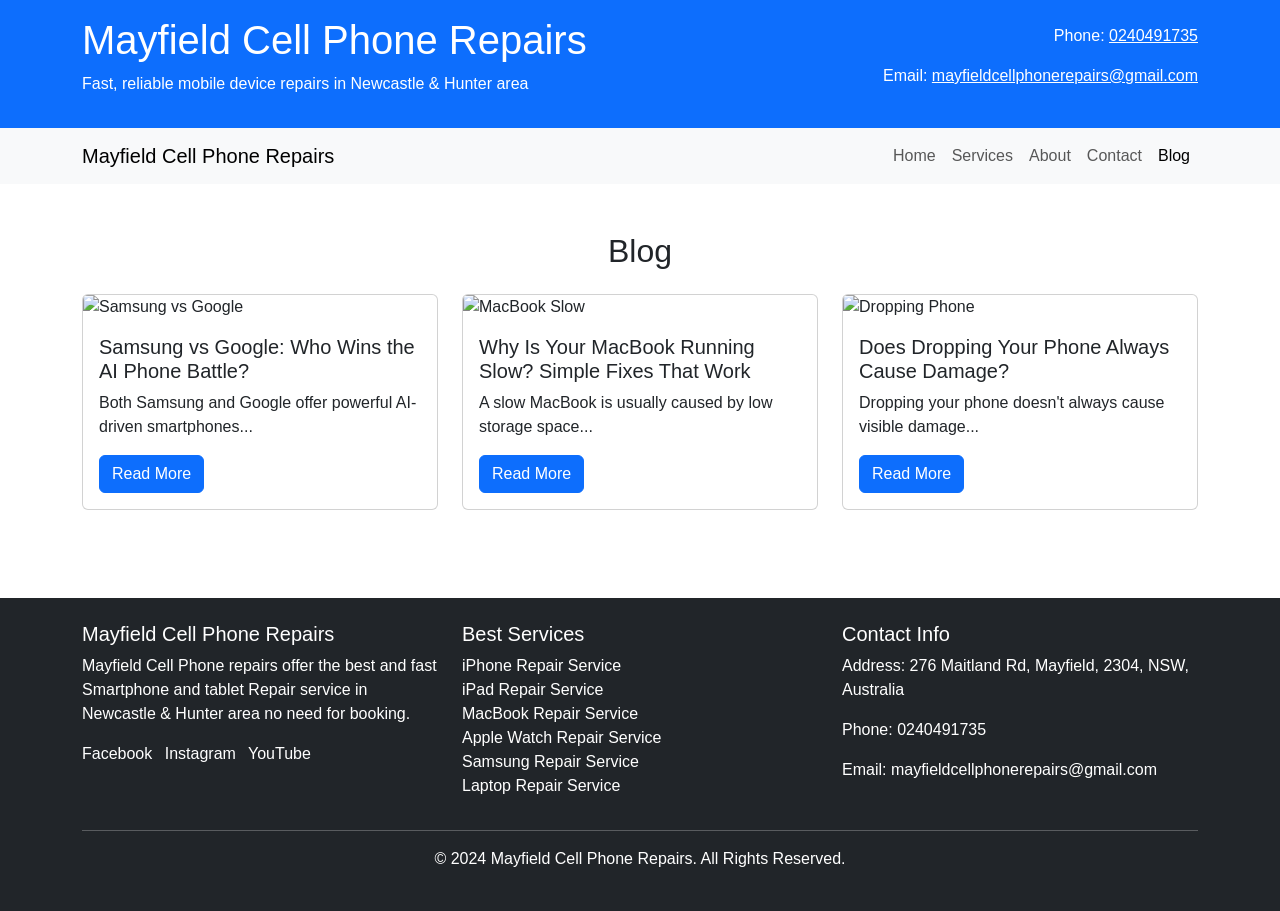
==== blog/index.html @ 67d3123e "Add fully functional website with HTML pages, Bootstrap styling, and blog content" ====
<!DOCTYPE html>
<html lang="en">
<head>
    <meta charset="UTF-8">
    <meta name="viewport" content="width=device-width, initial-scale=1.0">
    <title>Blog - Mayfield Cell Phone Repairs</title>
    <link href="https://cdn.jsdelivr.net/npm/bootstrap@5.3.0/dist/css/bootstrap.min.css" rel="stylesheet">
    <link rel="stylesheet" href="../assets/css/style.css">
</head>
<body>
    <header class="bg-primary text-white py-3">
        <div class="container">
            <div class="row align-items-center">
                <div class="col-md-6">
                    <h1>Mayfield Cell Phone Repairs</h1>
                    <p>Fast, reliable mobile device repairs in Newcastle & Hunter area</p>
                </div>
                <div class="col-md-6 text-end">
                    <p>Phone: <a href="tel:0240491735" class="text-white">0240491735</a></p>
                    <p>Email: <a href="mailto:mayfieldcellphonerepairs@gmail.com" class="text-white">mayfieldcellphonerepairs@gmail.com</a></p>
                </div>
            </div>
        </div>
    </header>

    <nav class="navbar navbar-expand-lg navbar-light bg-light">
        <div class="container">
            <a class="navbar-brand" href="../index.html">Mayfield Cell Phone Repairs</a>
            <button class="navbar-toggler" type="button" data-bs-toggle="collapse" data-bs-target="#navbarNav">
                <span class="navbar-toggler-icon"></span>
            </button>
            <div class="collapse navbar-collapse" id="navbarNav">
                <ul class="navbar-nav ms-auto">
                    <li class="nav-item"><a class="nav-link" href="../index.html">Home</a></li>
                    <li class="nav-item"><a class="nav-link" href="../services.html">Services</a></li>
                    <li class="nav-item"><a class="nav-link" href="../about.html">About</a></li>
                    <li class="nav-item"><a class="nav-link" href="../contact.html">Contact</a></li>
                    <li class="nav-item"><a class="nav-link active" href="./">Blog</a></li>
                </ul>
            </div>
        </div>
    </nav>

    <section class="py-5">
        <div class="container">
            <h2 class="text-center mb-4">Blog</h2>
            <div class="row">
                <div class="col-md-4 mb-4">
                    <div class="card">
                        <img src="https://via.placeholder.com/300x200?text=Samsung+vs+Google" class="card-img-top" alt="Samsung vs Google">
                        <div class="card-body">
                            <h5 class="card-title">Samsung vs Google: Who Wins the AI Phone Battle?</h5>
                            <p class="card-text">Both Samsung and Google offer powerful AI-driven smartphones...</p>
                            <a href="samsung-vs-google.html" class="btn btn-primary">Read More</a>
                        </div>
                    </div>
                </div>
                <div class="col-md-4 mb-4">
                    <div class="card">
                        <img src="https://via.placeholder.com/300x200?text=MacBook+Slow" class="card-img-top" alt="MacBook Slow">
                        <div class="card-body">
                            <h5 class="card-title">Why Is Your MacBook Running Slow? Simple Fixes That Work</h5>
                            <p class="card-text">A slow MacBook is usually caused by low storage space...</p>
                            <a href="macbook-slow.html" class="btn btn-primary">Read More</a>
                        </div>
                    </div>
                </div>
                <div class="col-md-4 mb-4">
                    <div class="card">
                        <img src="https://via.placeholder.com/300x200?text=Dropping+Phone" class="card-img-top" alt="Dropping Phone">
                        <div class="card-body">
                            <h5 class="card-title">Does Dropping Your Phone Always Cause Damage?</h5>
                            <p class="card-text">Dropping your phone doesn't always cause visible damage...</p>
                            <a href="dropping-phone.html" class="btn btn-primary">Read More</a>
                        </div>
                    </div>
                </div>
            </div>
        </div>
    </section>

    <footer class="bg-dark text-white py-4">
        <div class="container">
            <div class="row">
                <div class="col-md-4">
                    <h5>Mayfield Cell Phone Repairs</h5>
                    <p>Mayfield Cell Phone repairs offer the best and fast Smartphone and tablet Repair service in Newcastle & Hunter area no need for booking.</p>
                    <div>
                        <a href="https://www.facebook.com/mayfieldcellphonerepairs" class="text-white me-2">Facebook</a>
                        <a href="https://www.instagram.com/mayfieldcellphonerepairs/" class="text-white me-2">Instagram</a>
                        <a href="https://www.youtube.com/@mayfieldcellphonerepairs" class="text-white">YouTube</a>
                    </div>
                </div>
                <div class="col-md-4">
                    <h5>Best Services</h5>
                    <ul class="list-unstyled">
                        <li><a href="../services.html#iphone" class="text-white">iPhone Repair Service</a></li>
                        <li><a href="../services.html#ipad" class="text-white">iPad Repair Service</a></li>
                        <li><a href="../services.html#macbook" class="text-white">MacBook Repair Service</a></li>
                        <li><a href="../services.html#applewatch" class="text-white">Apple Watch Repair Service</a></li>
                        <li><a href="../services.html#samsung" class="text-white">Samsung Repair Service</a></li>
                        <li><a href="../services.html#laptop" class="text-white">Laptop Repair Service</a></li>
                    </ul>
                </div>
                <div class="col-md-4">
                    <h5>Contact Info</h5>
                    <p>Address: 276 Maitland Rd, Mayfield, 2304, NSW, Australia</p>
                    <p>Phone: <a href="tel:0240491735" class="text-white">0240491735</a></p>
                    <p>Email: <a href="mailto:mayfieldcellphonerepairs@gmail.com" class="text-white">mayfieldcellphonerepairs@gmail.com</a></p>
                </div>
            </div>
            <hr>
            <p class="text-center">&copy; 2024 Mayfield Cell Phone Repairs. All Rights Reserved.</p>
        </div>
    </footer>

    <script src="https://cdn.jsdelivr.net/npm/bootstrap@5.3.0/dist/js/bootstrap.bundle.min.js"></script>
    <script src="../assets/js/script.js"></script>
</body>
</html>
---- assets/css/style.css ----
/* Custom styles for Mayfield Cell Phone Repairs */

body {
    font-family: Arial, sans-serif;
}

.hero {
    background-color: #f8f9fa;
}

.card {
    margin-bottom: 1rem;
}

footer a {
    text-decoration: none;
}
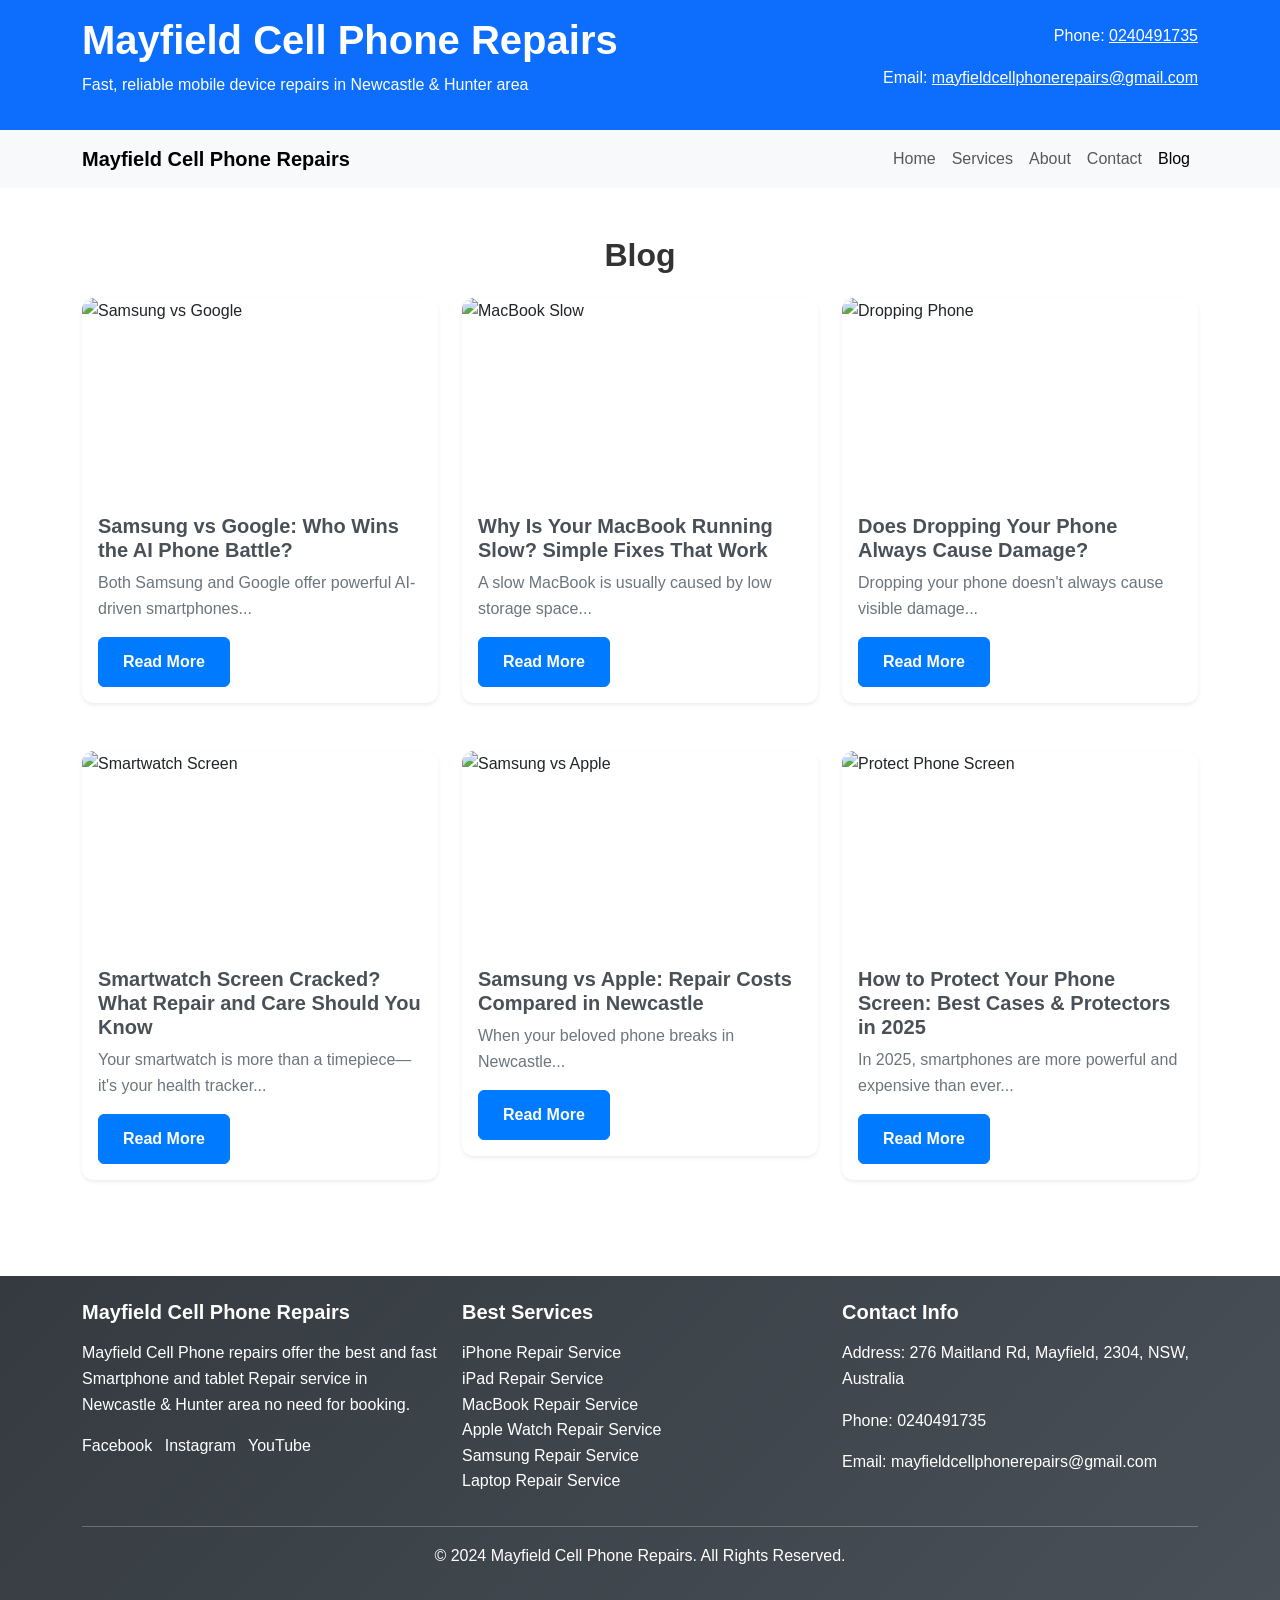
==== commit 08e1d0a8: "Add Bootstrap Icons to website sections for better visual appeal" ====
--- a/blog/index.html
+++ b/blog/index.html
@@ -5,6 +5,7 @@
     <meta name="viewport" content="width=device-width, initial-scale=1.0">
     <title>Blog - Mayfield Cell Phone Repairs</title>
     <link href="https://cdn.jsdelivr.net/npm/bootstrap@5.3.0/dist/css/bootstrap.min.css" rel="stylesheet">
+    <link rel="stylesheet" href="https://cdn.jsdelivr.net/npm/bootstrap-icons@1.10.0/font/bootstrap-icons.css">
     <link rel="stylesheet" href="../assets/css/style.css">
 </head>
 <body>
@@ -75,6 +76,36 @@
                         </div>
                     </div>
                 </div>
+                <div class="col-md-4 mb-4">
+                    <div class="card">
+                        <img src="https://via.placeholder.com/300x200?text=Smartwatch+Screen" class="card-img-top" alt="Smartwatch Screen">
+                        <div class="card-body">
+                            <h5 class="card-title">Smartwatch Screen Cracked? What Repair and Care Should You Know</h5>
+                            <p class="card-text">Your smartwatch is more than a timepiece—it's your health tracker...</p>
+                            <a href="smartwatch-screen-cracked.html" class="btn btn-primary">Read More</a>
+                        </div>
+                    </div>
+                </div>
+                <div class="col-md-4 mb-4">
+                    <div class="card">
+                        <img src="https://via.placeholder.com/300x200?text=Samsung+vs+Apple" class="card-img-top" alt="Samsung vs Apple">
+                        <div class="card-body">
+                            <h5 class="card-title">Samsung vs Apple: Repair Costs Compared in Newcastle</h5>
+                            <p class="card-text">When your beloved phone breaks in Newcastle...</p>
+                            <a href="samsung-vs-apple-repair-costs.html" class="btn btn-primary">Read More</a>
+                        </div>
+                    </div>
+                </div>
+                <div class="col-md-4 mb-4">
+                    <div class="card">
+                        <img src="https://via.placeholder.com/300x200?text=Protect+Phone+Screen" class="card-img-top" alt="Protect Phone Screen">
+                        <div class="card-body">
+                            <h5 class="card-title">How to Protect Your Phone Screen: Best Cases & Protectors in 2025</h5>
+                            <p class="card-text">In 2025, smartphones are more powerful and expensive than ever...</p>
+                            <a href="protect-phone-screen.html" class="btn btn-primary">Read More</a>
+                        </div>
+                    </div>
+                </div>
             </div>
         </div>
     </section>
--- a/assets/css/style.css
+++ b/assets/css/style.css
@@ -1,17 +1,133 @@
 /* Custom styles for Mayfield Cell Phone Repairs */
 
 body {
-    font-family: Arial, sans-serif;
+    font-family: 'Segoe UI', Tahoma, Geneva, Verdana, sans-serif;
+    line-height: 1.6;
+    color: #333;
 }
 
 .hero {
+    background: linear-gradient(135deg, #667eea 0%, #764ba2 100%);
+    color: white;
+    padding: 4rem 0;
+}
+
+.hero h2 {
+    font-size: 2.5rem;
+    font-weight: 700;
+    margin-bottom: 1rem;
+}
+
+.hero p {
+    font-size: 1.2rem;
+    margin-bottom: 2rem;
+}
+
+.btn-primary {
+    background-color: #007bff;
+    border-color: #007bff;
+    padding: 0.75rem 1.5rem;
+    font-weight: 600;
+    border-radius: 0.375rem;
+    transition: all 0.3s ease;
+}
+
+.btn-primary:hover {
+    background-color: #0056b3;
+    border-color: #004085;
+    transform: translateY(-2px);
+}
+
+.card {
+    border: none;
+    border-radius: 0.75rem;
+    box-shadow: 0 0.125rem 0.25rem rgba(0, 0, 0, 0.075);
+    transition: transform 0.3s ease, box-shadow 0.3s ease;
+    margin-bottom: 1.5rem;
+}
+
+.card:hover {
+    transform: translateY(-5px);
+    box-shadow: 0 0.5rem 1rem rgba(0, 0, 0, 0.15);
+}
+
+.card-img-top {
+    border-top-left-radius: 0.75rem;
+    border-top-right-radius: 0.75rem;
+    height: 200px;
+    object-fit: cover;
+}
+
+.card-title {
+    font-size: 1.25rem;
+    font-weight: 600;
+    color: #495057;
+}
+
+.card-text {
+    color: #6c757d;
+}
+
+.services .card-body {
+    padding: 1.5rem;
+}
+
+.blog {
     background-color: #f8f9fa;
 }
 
-.card {
-    margin-bottom: 1rem;
+footer {
+    background: linear-gradient(135deg, #343a40 0%, #495057 100%);
+    color: white;
 }
 
 footer a {
     text-decoration: none;
+    color: #adb5bd;
+    transition: color 0.3s ease;
+}
+
+footer a:hover {
+    color: #ffffff;
+}
+
+footer h5 {
+    font-weight: 600;
+    margin-bottom: 1rem;
+}
+
+.navbar-brand {
+    font-weight: 700;
+    font-size: 1.25rem;
+}
+
+.nav-link {
+    font-weight: 500;
+}
+
+section {
+    padding: 4rem 0;
+}
+
+h1, h2, h3, h4, h5, h6 {
+    font-weight: 700;
+}
+
+.table {
+    border-radius: 0.5rem;
+    overflow: hidden;
+}
+
+@media (max-width: 768px) {
+    .hero h2 {
+        font-size: 2rem;
+    }
+
+    .hero p {
+        font-size: 1rem;
+    }
+
+    .card-img-top {
+        height: 150px;
+    }
 }
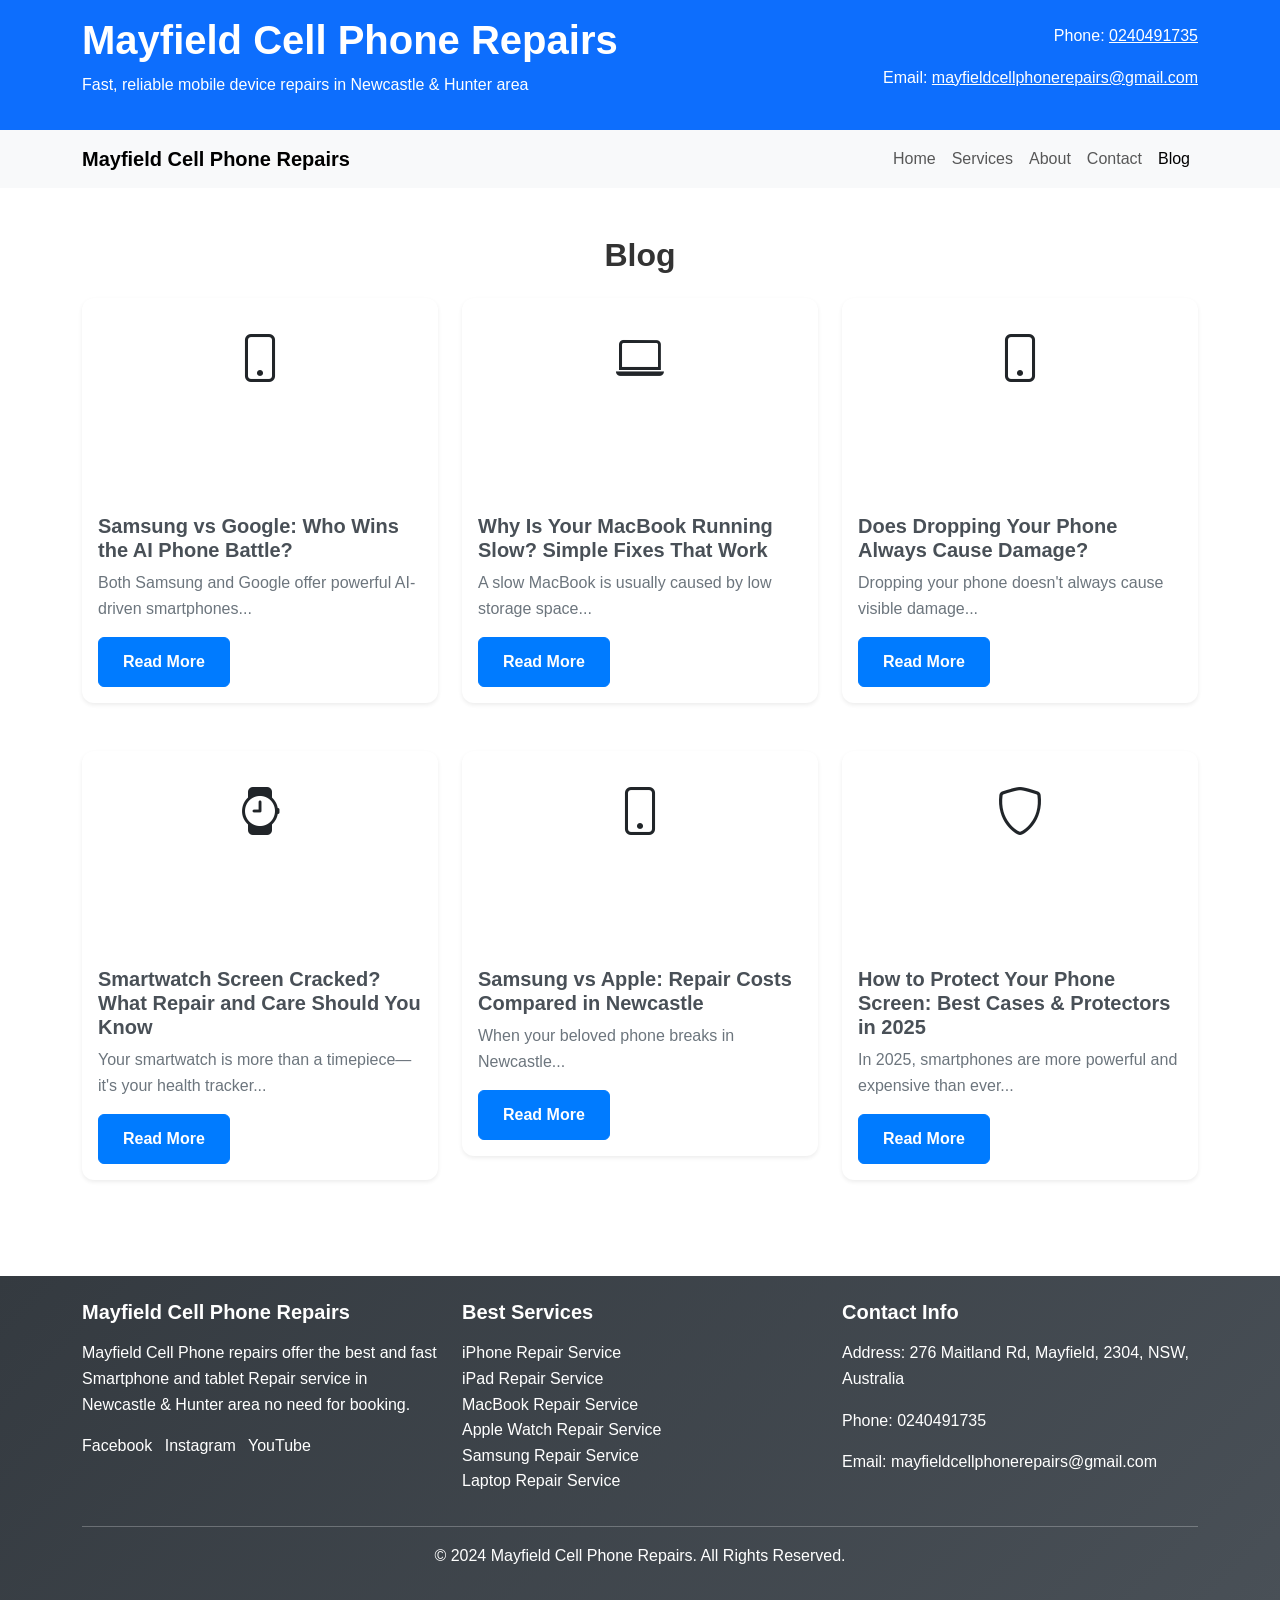
==== commit a436a918: "Add icons to blog index page cards" ====
--- a/blog/index.html
+++ b/blog/index.html
@@ -48,7 +48,7 @@
             <div class="row">
                 <div class="col-md-4 mb-4">
                     <div class="card">
-                        <img src="https://via.placeholder.com/300x200?text=Samsung+vs+Google" class="card-img-top" alt="Samsung vs Google">
+                        <div class="card-img-top text-center py-4"><i class="bi bi-phone" style="font-size: 3rem;"></i></div>
                         <div class="card-body">
                             <h5 class="card-title">Samsung vs Google: Who Wins the AI Phone Battle?</h5>
                             <p class="card-text">Both Samsung and Google offer powerful AI-driven smartphones...</p>
@@ -58,7 +58,7 @@
                 </div>
                 <div class="col-md-4 mb-4">
                     <div class="card">
-                        <img src="https://via.placeholder.com/300x200?text=MacBook+Slow" class="card-img-top" alt="MacBook Slow">
+                        <div class="card-img-top text-center py-4"><i class="bi bi-laptop" style="font-size: 3rem;"></i></div>
                         <div class="card-body">
                             <h5 class="card-title">Why Is Your MacBook Running Slow? Simple Fixes That Work</h5>
                             <p class="card-text">A slow MacBook is usually caused by low storage space...</p>
@@ -68,7 +68,7 @@
                 </div>
                 <div class="col-md-4 mb-4">
                     <div class="card">
-                        <img src="https://via.placeholder.com/300x200?text=Dropping+Phone" class="card-img-top" alt="Dropping Phone">
+                        <div class="card-img-top text-center py-4"><i class="bi bi-phone" style="font-size: 3rem;"></i></div>
                         <div class="card-body">
                             <h5 class="card-title">Does Dropping Your Phone Always Cause Damage?</h5>
                             <p class="card-text">Dropping your phone doesn't always cause visible damage...</p>
@@ -78,7 +78,7 @@
                 </div>
                 <div class="col-md-4 mb-4">
                     <div class="card">
-                        <img src="https://via.placeholder.com/300x200?text=Smartwatch+Screen" class="card-img-top" alt="Smartwatch Screen">
+                        <div class="card-img-top text-center py-4"><i class="bi bi-watch" style="font-size: 3rem;"></i></div>
                         <div class="card-body">
                             <h5 class="card-title">Smartwatch Screen Cracked? What Repair and Care Should You Know</h5>
                             <p class="card-text">Your smartwatch is more than a timepiece—it's your health tracker...</p>
@@ -88,7 +88,7 @@
                 </div>
                 <div class="col-md-4 mb-4">
                     <div class="card">
-                        <img src="https://via.placeholder.com/300x200?text=Samsung+vs+Apple" class="card-img-top" alt="Samsung vs Apple">
+                        <div class="card-img-top text-center py-4"><i class="bi bi-phone" style="font-size: 3rem;"></i></div>
                         <div class="card-body">
                             <h5 class="card-title">Samsung vs Apple: Repair Costs Compared in Newcastle</h5>
                             <p class="card-text">When your beloved phone breaks in Newcastle...</p>
@@ -98,7 +98,7 @@
                 </div>
                 <div class="col-md-4 mb-4">
                     <div class="card">
-                        <img src="https://via.placeholder.com/300x200?text=Protect+Phone+Screen" class="card-img-top" alt="Protect Phone Screen">
+                        <div class="card-img-top text-center py-4"><i class="bi bi-shield" style="font-size: 3rem;"></i></div>
                         <div class="card-body">
                             <h5 class="card-title">How to Protect Your Phone Screen: Best Cases & Protectors in 2025</h5>
                             <p class="card-text">In 2025, smartphones are more powerful and expensive than ever...</p>
